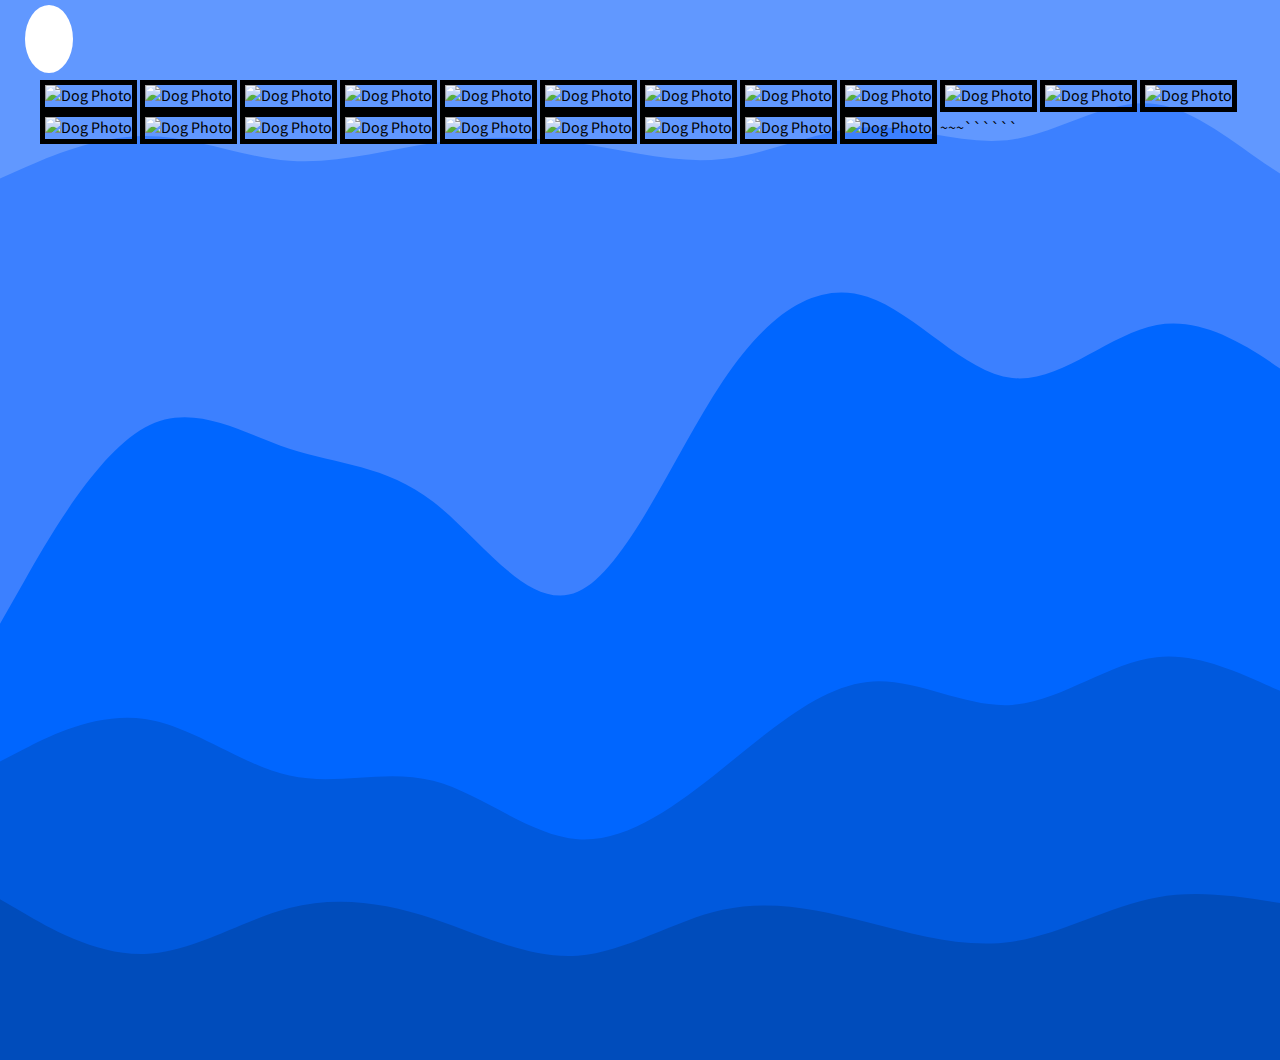
==== subpages/photoalbum.html @ f6136f41 "added todolist and nearly done photo album of dogs" ====
<!DOCTYPE html>
<html lang="en">
	<head>
		<meta charset="UTF-8" />
		<meta http-equiv="X-UA-Compatible" content="IE=edge" />
		<meta name="viewport" content="width=device-width, initial-scale=1.0" />
		<title>Photo Album</title>
		<link rel="preconnect" href="https://fonts.googleapis.com" />
		<link rel="preconnect" href="https://fonts.gstatic.com" crossorigin />
		<link
			href="https://fonts.googleapis.com/css2?family=Source+Sans+Pro:wght@400;700&display=swap"
			rel="stylesheet"
		/>
		<link rel="stylesheet" href="../css/style.css" />
		<script
			src="https://kit.fontawesome.com/bdb2f8ae99.js"
			crossorigin="anonymous"
		></script>
	</head>
	<body>
		<button class="back-button">
			<a href="../index.html"><i class="fa-solid fa-arrow-left"></i></a>
		</button>
		<div class="album">
			<img src="" alt="Dog Photo" class="album__photo" />
			<img src="" alt="Dog Photo" class="album__photo" />
			<img src="" alt="Dog Photo" class="album__photo" />
			<img src="" alt="Dog Photo" class="album__photo" />
			<img src="" alt="Dog Photo" class="album__photo" />
			<img src="" alt="Dog Photo" class="album__photo" />
			<img src="" alt="Dog Photo" class="album__photo" />
			<img src="" alt="Dog Photo" class="album__photo" />
			<img src="" alt="Dog Photo" class="album__photo" />
			<img src="" alt="Dog Photo" class="album__photo" />
			<img src="" alt="Dog Photo" class="album__photo" />
			<img src="" alt="Dog Photo" class="album__photo" />
			<img src="" alt="Dog Photo" class="album__photo" />
			<img src="" alt="Dog Photo" class="album__photo" />
			<img src="" alt="Dog Photo" class="album__photo" />
			<img src="" alt="Dog Photo" class="album__photo" />
			<img src="" alt="Dog Photo" class="album__photo" />
			<img src="" alt="Dog Photo" class="album__photo" />
			<img src="" alt="Dog Photo" class="album__photo" />
			<img src="" alt="Dog Photo" class="album__photo" />
			<img src="" alt="Dog Photo" class="album__photo" />
            <img src="" alt="Dog Photo" class="album__photo hidden" />
            <img src="" alt="Dog Photo" class="album__photo hidden" />
            <img src="" alt="Dog Photo" class="album__photo hidden" />
            <img src="" alt="Dog Photo" class="album__photo hidden" />
            <img src="" alt="Dog Photo" class="album__photo hidden" />
            <img src="" alt="Dog Photo" class="album__photo hidden" />
            <img src="" alt="Dog Photo" class="album__photo hidden" />
            <img src="" alt="Dog Photo" class="album__photo hidden" />
            <img src="" alt="Dog Photo" class="album__photo hidden" />
            <img src="" alt="Dog Photo" class="album__photo hidden" />
            <img src="" alt="Dog Photo" class="album__photo hidden" />
            <img src="" alt="Dog Photo" class="album__photo hidden" />
            <img src="" alt="Dog Photo" class="album__photo hidden" />
            <img src="" alt="Dog Photo" class="album__photo hidden" />~~~``````
		</div>
		<div class="fullscreenphoto hidden">
			<img src="" alt="Dog Photo" class="fullscreenphoto__photo" />
            <button
				id="left"
				class="fullscreenphoto__button fullscreenphoto__button--left"
			>
				<i class="fa-solid fa-arrow-left"></i>
			</button>
			<button
				id="right"
				class="fullscreenphoto__button fullscreenphoto__button--right"
			>
				<i class="fa-solid fa-arrow-right"></i>
			</button>
		</div>
		<script src="../js/photoalbum.js"></script>
	</body>
</html>
---- css/style.css ----
*,
*::after,
*::before {
  margin: 0;
  padding: 0;
  box-sizing: border-box;
}

html {
  font-size: 62.5%;
}

body,
input,
button {
  font-family: "Source Sans Pro", sans-serif;
}

body {
  display: flex;
  justify-content: center;
  align-items: center;
  height: 100vh;
  font-size: 1.6rem;
  background-image: url("../img/layered-steps-haikei.svg");
  background-size: cover;
}

.todolist {
  width: 800px;
  border-radius: 25px;
  box-shadow: 0px 0px 10px white;
  background-color: rgb(229, 229, 229);
  overflow: hidden;
}
.todolist__edit, .todolist__add {
  position: absolute;
  bottom: 0;
  top: 0;
  left: 0;
  right: 0;
  display: flex;
  justify-content: center;
  align-items: center;
  background-color: rgb(229, 229, 229);
}
.todolist__edit-input, .todolist__add-input {
  padding: 0.5em;
  margin: 0 0.5em;
  font-size: 2rem;
}
.todolist__edit__edit:hover, .todolist__add__edit:hover {
  color: rgb(151, 157, 255);
}
.todolist__edit-button, .todolist__add-button {
  padding: 0.5em 1em;
  font-size: 2rem;
  font-weight: bold;
  text-transform: uppercase;
  cursor: pointer;
  transition: background-color 0.3s;
}
.todolist__edit-button:hover, .todolist__add-button:hover {
  background-color: rgb(151, 157, 255);
}
.todolist__title {
  padding: 1em 0 1em 2em;
  font-size: 4rem;
}
.todolist__listbox {
  max-height: 500px;
  min-height: 500px;
  height: 100%;
  overflow-y: scroll;
  border-top: 1px solid grey;
  background-color: white;
}
.todolist__listbox-list {
  padding: 2em;
  list-style-type: none;
}
.todolist__listbox-list-item {
  display: flex;
  justify-content: space-between;
  align-items: center;
  padding: 1em 0;
}
.todolist__listbox-list-item-text-content {
  font-size: 2rem;
}
.todolist__listbox-list-item-buttons-deletebutton, .todolist__listbox-list-item-buttons-editbutton, .todolist__listbox-list-item-buttons-donebutton {
  margin: 0 0.25em;
  padding: 0.25em;
  font-size: 1.6rem;
  border: none;
  background: none;
  cursor: pointer;
  transition: color 0.3s;
}
.todolist__listbox-list-item-buttons-deletebutton:hover, .todolist__listbox-list-item-buttons-editbutton:hover, .todolist__listbox-list-item-buttons-donebutton:hover {
  color: rgb(0, 13, 255);
}
.todolist__bottom {
  position: relative;
  display: flex;
  align-items: center;
  justify-content: center;
  border-top: 1px solid grey;
  height: 150px;
}
.todolist__bottom-addbutton {
  padding: 1em 2em;
  font-size: 2rem;
  font-weight: bold;
  text-transform: uppercase;
  border-radius: 15px;
  cursor: pointer;
  transition: background-color 0.3s;
}
.todolist__bottom-addbutton:hover {
  background-color: rgb(151, 157, 255);
}

.done {
  color: grey;
  text-decoration: line-through;
}

.hidden {
  display: none;
}

.error {
  position: absolute;
  top: 25px;
  font-size: 2rem;
  color: red;
}

.close-button {
  padding: 0.5em;
  margin: 0 0.5em;
  font-size: 2.6rem;
  border: none;
  background: none;
  cursor: pointer;
  transition: color 0.3s;
}
.close-button:hover {
  color: rgb(0, 13, 255);
}

.album__photo {
  max-width: 200px;
  max-height: 200px;
  cursor: pointer;
  border: 5px solid black;
  transition: transform 0.3s;
}
.album__photo:hover {
  transform: scale(0.9);
}

.fullscreenphoto {
  position: absolute;
  top: 0;
  left: 0;
  right: 0;
  bottom: 0;
  display: flex;
  justify-content: center;
  align-items: center;
  background-color: rgba(0, 0, 0, 0.8);
}
.fullscreenphoto__photo {
  max-width: 80vw;
  max-height: 80vh;
  cursor: pointer;
}
.fullscreenphoto__button {
  border: none;
  font-size: 6rem;
  border-radius: 10px;
  background: none;
  color: white;
  cursor: pointer;
  transition: transform 0.3s;
}
.fullscreenphoto__button:hover {
  transform: scale(1.2);
}
.fullscreenphoto__button--left {
  position: absolute;
  left: 150px;
}
.fullscreenphoto__button--right {
  position: absolute;
  right: 150px;
}

body {
  display: block;
  max-width: 1200px;
  width: 100%;
  margin: 5em auto;
  background-image: url("../img/stacked-waves-haikei.svg");
  background-size: cover;
  overflow: hidden;
}

.back-button {
  position: absolute;
  top: 25px;
  left: 25px;
  border: none;
  background: none;
}
.back-button a {
  padding: 1em 1.2em;
  font-size: 2rem;
  border-radius: 50%;
  color: black;
  background-color: white;
  cursor: pointer;
}

.elements__list {
  list-style: none;
}
.elements__link {
  text-decoration: none;
  color: white;
  font-size: 3rem;
  padding: 1em;
  margin: 1em;
  border-radius: 25px;
  background-color: purple;
}

.hidden {
  display: none;
}/*# sourceMappingURL=style.css.map */
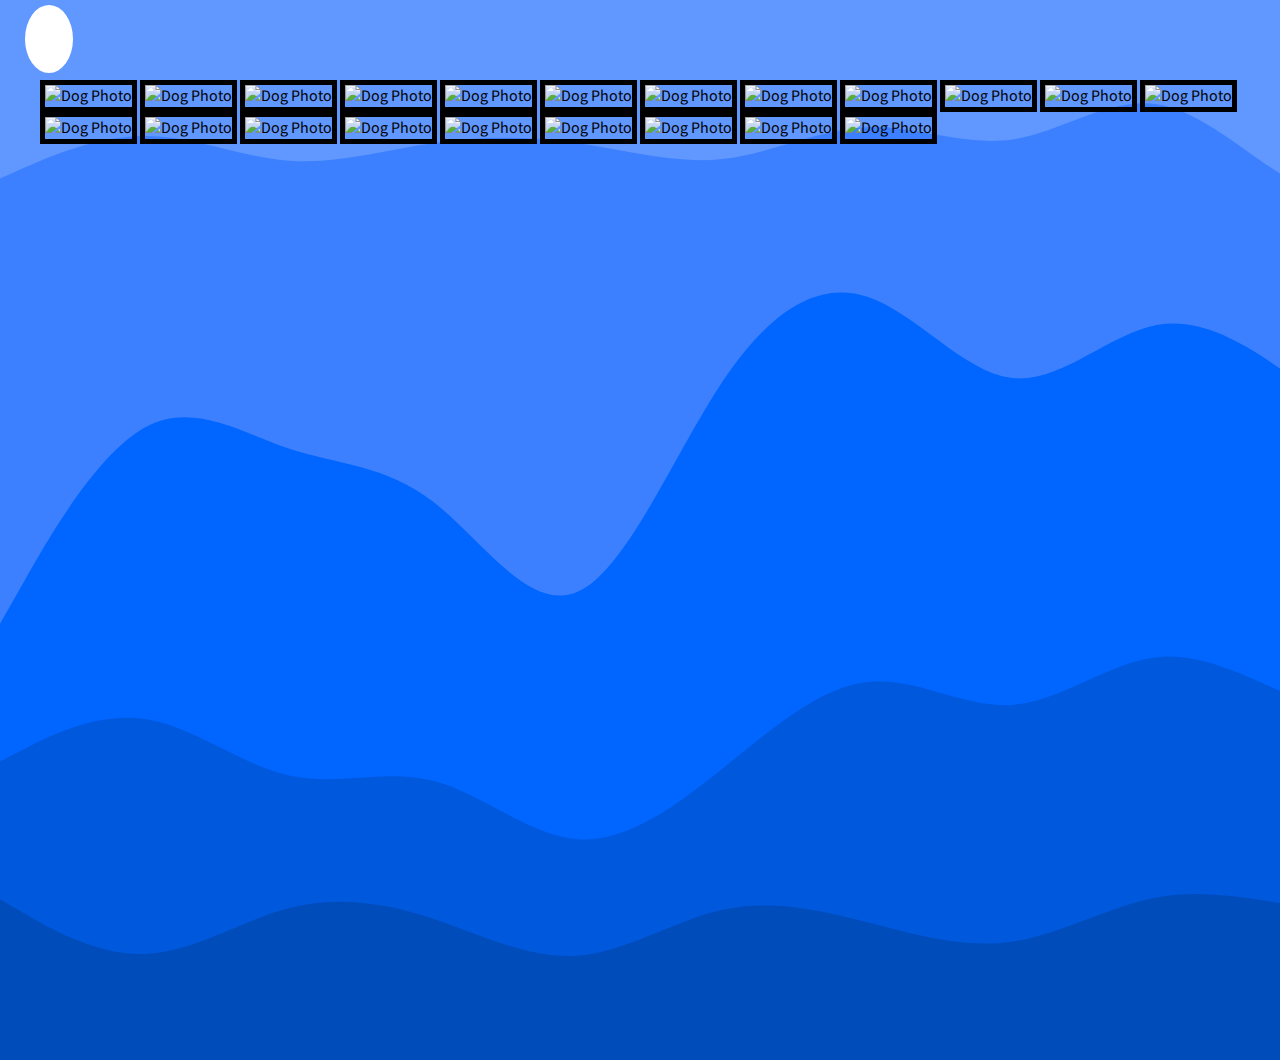
==== commit 3ac53122: "added fully working photo album" ====
--- a/subpages/photoalbum.html
+++ b/subpages/photoalbum.html
@@ -43,20 +43,6 @@
 			<img src="" alt="Dog Photo" class="album__photo" />
 			<img src="" alt="Dog Photo" class="album__photo" />
 			<img src="" alt="Dog Photo" class="album__photo" />
-            <img src="" alt="Dog Photo" class="album__photo hidden" />
-            <img src="" alt="Dog Photo" class="album__photo hidden" />
-            <img src="" alt="Dog Photo" class="album__photo hidden" />
-            <img src="" alt="Dog Photo" class="album__photo hidden" />
-            <img src="" alt="Dog Photo" class="album__photo hidden" />
-            <img src="" alt="Dog Photo" class="album__photo hidden" />
-            <img src="" alt="Dog Photo" class="album__photo hidden" />
-            <img src="" alt="Dog Photo" class="album__photo hidden" />
-            <img src="" alt="Dog Photo" class="album__photo hidden" />
-            <img src="" alt="Dog Photo" class="album__photo hidden" />
-            <img src="" alt="Dog Photo" class="album__photo hidden" />
-            <img src="" alt="Dog Photo" class="album__photo hidden" />
-            <img src="" alt="Dog Photo" class="album__photo hidden" />
-            <img src="" alt="Dog Photo" class="album__photo hidden" />~~~``````
 		</div>
 		<div class="fullscreenphoto hidden">
 			<img src="" alt="Dog Photo" class="fullscreenphoto__photo" />
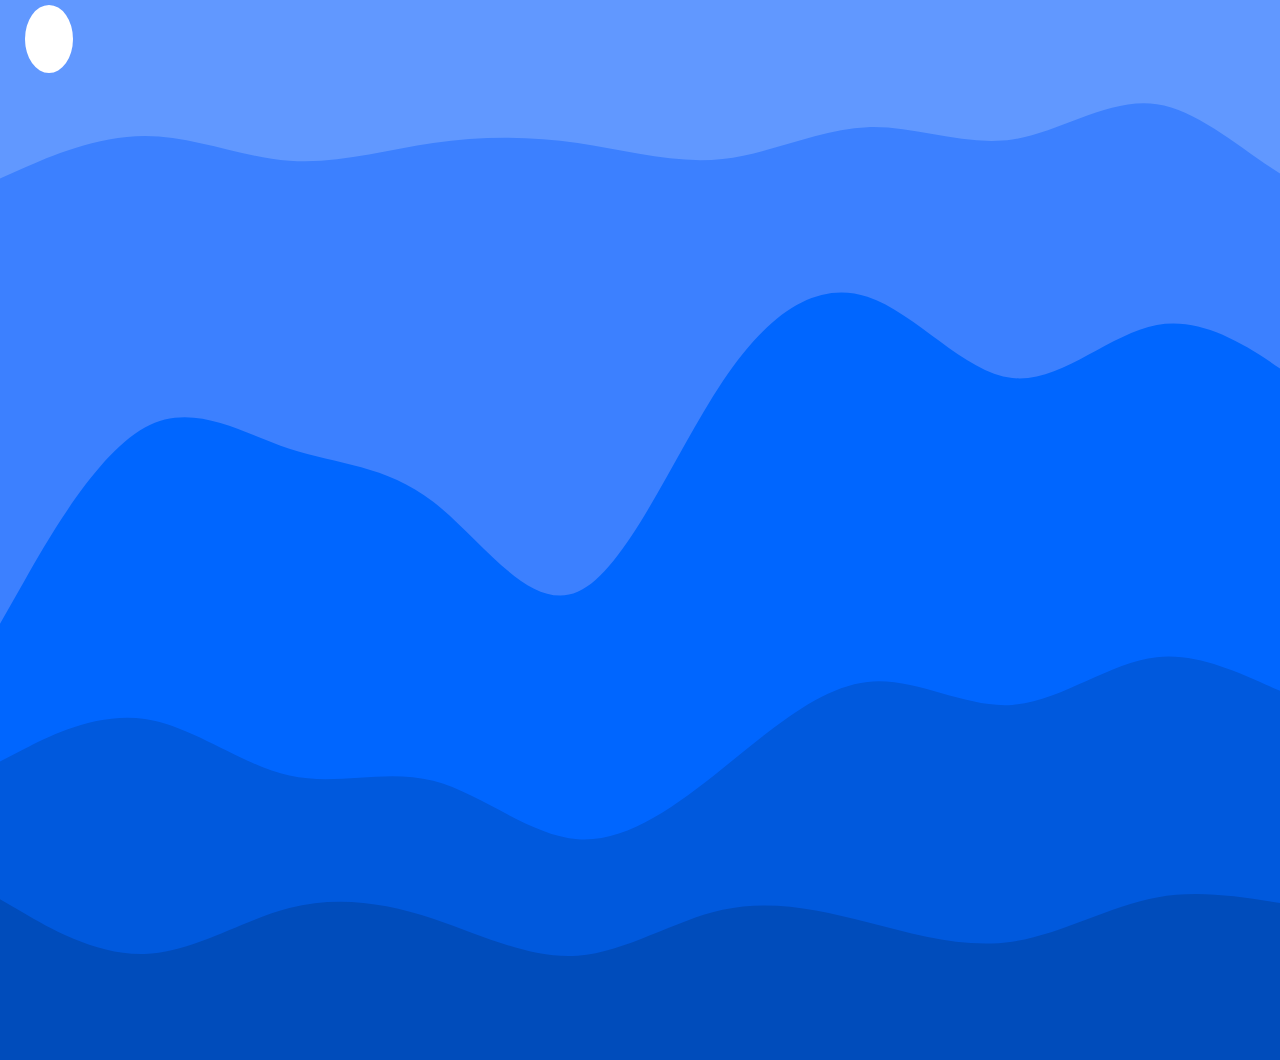
==== commit d311f19f: "fixed album not loading problem" ====
--- a/subpages/photoalbum.html
+++ b/subpages/photoalbum.html
@@ -22,30 +22,33 @@
 			<a href="../index.html"><i class="fa-solid fa-arrow-left"></i></a>
 		</button>
 		<div class="album">
-			<img src="" alt="Dog Photo" class="album__photo" />
-			<img src="" alt="Dog Photo" class="album__photo" />
-			<img src="" alt="Dog Photo" class="album__photo" />
-			<img src="" alt="Dog Photo" class="album__photo" />
-			<img src="" alt="Dog Photo" class="album__photo" />
-			<img src="" alt="Dog Photo" class="album__photo" />
-			<img src="" alt="Dog Photo" class="album__photo" />
-			<img src="" alt="Dog Photo" class="album__photo" />
-			<img src="" alt="Dog Photo" class="album__photo" />
-			<img src="" alt="Dog Photo" class="album__photo" />
-			<img src="" alt="Dog Photo" class="album__photo" />
-			<img src="" alt="Dog Photo" class="album__photo" />
-			<img src="" alt="Dog Photo" class="album__photo" />
-			<img src="" alt="Dog Photo" class="album__photo" />
-			<img src="" alt="Dog Photo" class="album__photo" />
-			<img src="" alt="Dog Photo" class="album__photo" />
-			<img src="" alt="Dog Photo" class="album__photo" />
-			<img src="" alt="Dog Photo" class="album__photo" />
-			<img src="" alt="Dog Photo" class="album__photo" />
-			<img src="" alt="Dog Photo" class="album__photo" />
-			<img src="" alt="Dog Photo" class="album__photo" />
+			<img src="" alt="Dog Photo" class="album__photo hidden" />
+			<img src="" alt="Dog Photo" class="album__photo hidden" />
+			<img src="" alt="Dog Photo" class="album__photo hidden" />
+			<img src="" alt="Dog Photo" class="album__photo hidden" />
+			<img src="" alt="Dog Photo" class="album__photo hidden" />
+			<img src="" alt="Dog Photo" class="album__photo hidden" />
+			<img src="" alt="Dog Photo" class="album__photo hidden" />
+			<img src="" alt="Dog Photo" class="album__photo hidden" />
+			<img src="" alt="Dog Photo" class="album__photo hidden" />
+			<img src="" alt="Dog Photo" class="album__photo hidden" />
+			<img src="" alt="Dog Photo" class="album__photo hidden" />
+			<img src="" alt="Dog Photo" class="album__photo hidden" />
+			<img src="" alt="Dog Photo" class="album__photo hidden" />
+			<img src="" alt="Dog Photo" class="album__photo hidden" />
+			<img src="" alt="Dog Photo" class="album__photo hidden" />
+			<img src="" alt="Dog Photo" class="album__photo hidden" />
+			<img src="" alt="Dog Photo" class="album__photo hidden" />
+			<img src="" alt="Dog Photo" class="album__photo hidden" />
+			<img src="" alt="Dog Photo" class="album__photo hidden" />
+			<img src="" alt="Dog Photo" class="album__photo hidden" />
+			<img src="" alt="Dog Photo" class="album__photo hidden" />
+			<img src="" alt="Dog Photo" class="album__photo hidden" />
+			<img src="" alt="Dog Photo" class="album__photo hidden" />
 		</div>
 		<div class="fullscreenphoto hidden">
 			<img src="" alt="Dog Photo" class="fullscreenphoto__photo" />
+			<div class="fullscreenphoto__bg"></div>
             <button
 				id="left"
 				class="fullscreenphoto__button fullscreenphoto__button--left"
--- a/css/style.css
+++ b/css/style.css
@@ -170,16 +170,24 @@
   display: flex;
   justify-content: center;
   align-items: center;
+}
+.fullscreenphoto__bg {
+  position: absolute;
+  top: 0;
+  left: 0;
+  right: 0;
+  bottom: 0;
   background-color: rgba(0, 0, 0, 0.8);
 }
 .fullscreenphoto__photo {
   max-width: 80vw;
   max-height: 80vh;
-  cursor: pointer;
+  z-index: 1;
 }
 .fullscreenphoto__button {
+  padding: 0.5em;
+  font-size: 6rem;
   border: none;
-  font-size: 6rem;
   border-radius: 10px;
   background: none;
   color: white;
@@ -208,6 +216,196 @@
   overflow: hidden;
 }
 
+.clock {
+  position: relative;
+  width: 400px;
+  height: 400px;
+  font-size: 2rem;
+  font-weight: bold;
+  border-radius: 50%;
+  background-color: white;
+  overflow: hidden;
+}
+.clock__line {
+  height: 15px;
+  width: 10px;
+  background-color: black;
+}
+.clock__line--12 {
+  position: absolute;
+  left: 50%;
+  top: 0;
+  transform: translate(-50%);
+}
+.clock__line--9 {
+  position: absolute;
+  right: 0;
+  top: 50%;
+  transform: translate(0, -50%) rotate(90deg);
+}
+.clock__line--6 {
+  position: absolute;
+  left: 50%;
+  bottom: 0;
+  transform: translate(-50%);
+}
+.clock__line--3 {
+  position: absolute;
+  left: 0;
+  top: 50%;
+  transform: translate(0, -50%) rotate(90deg);
+}
+.clock__line--1 {
+  position: absolute;
+  top: 7.5%;
+  right: 23%;
+  transform: rotate(30deg);
+}
+.clock__line--2 {
+  position: absolute;
+  top: 25%;
+  right: 6%;
+  transform: rotate(60deg);
+}
+.clock__line--4 {
+  position: absolute;
+  bottom: 25%;
+  right: 6%;
+  transform: rotate(-60deg);
+}
+.clock__line--5 {
+  position: absolute;
+  bottom: 7.5%;
+  right: 23%;
+  transform: rotate(-30deg);
+}
+.clock__line--11 {
+  position: absolute;
+  top: 7.5%;
+  left: 23%;
+  transform: rotate(-30deg);
+}
+.clock__line--10 {
+  position: absolute;
+  top: 25%;
+  left: 6%;
+  transform: rotate(-60deg);
+}
+.clock__line--8 {
+  position: absolute;
+  bottom: 7.5%;
+  left: 23%;
+  transform: rotate(30deg);
+}
+.clock__line--7 {
+  position: absolute;
+  bottom: 25%;
+  left: 6%;
+  transform: rotate(60deg);
+}
+.clock__number--12 {
+  position: absolute;
+  top: 5%;
+  left: 50%;
+  transform: translate(-50%);
+}
+.clock__number--11 {
+  position: absolute;
+  top: 11%;
+  left: 24%;
+}
+.clock__number--1 {
+  position: absolute;
+  top: 11%;
+  right: 25%;
+}
+.clock__number--2 {
+  position: absolute;
+  top: 26%;
+  right: 10%;
+}
+.clock__number--10 {
+  position: absolute;
+  top: 26%;
+  left: 10%;
+}
+.clock__number--6 {
+  position: absolute;
+  bottom: 5%;
+  left: 50%;
+  transform: translate(-50%);
+}
+.clock__number--3 {
+  position: absolute;
+  bottom: 47%;
+  right: 5%;
+}
+.clock__number--9 {
+  position: absolute;
+  bottom: 47%;
+  left: 5%;
+}
+.clock__number--8 {
+  position: absolute;
+  bottom: 26%;
+  left: 10%;
+}
+.clock__number--4 {
+  position: absolute;
+  bottom: 26%;
+  right: 10%;
+}
+.clock__number--7 {
+  position: absolute;
+  bottom: 11%;
+  left: 25%;
+}
+.clock__number--5 {
+  position: absolute;
+  bottom: 11%;
+  right: 25%;
+}
+.clock__circle {
+  position: absolute;
+  top: 50%;
+  left: 50%;
+  transform: translate(-50%, -50%);
+  width: 35px;
+  height: 35px;
+  border-radius: 50%;
+  background-color: black;
+}
+.clock__bighand {
+  position: absolute;
+  top: 40%;
+  left: 50%;
+  transform-origin: bottom;
+  transform: translate(-50%, -50%) rotate(0deg);
+  width: 15px;
+  height: 75px;
+  background-color: black;
+}
+.clock__middlehand {
+  position: absolute;
+  top: 35%;
+  left: 50%;
+  transform-origin: bottom;
+  transform: translate(-50%, -50%) rotate(0deg);
+  width: 10px;
+  height: 125px;
+  background-color: black;
+}
+.clock__smallhand {
+  position: absolute;
+  top: 30%;
+  left: 50%;
+  transform-origin: bottom;
+  transform: translate(-50%, -50%) rotate(0deg);
+  width: 5px;
+  height: 150px;
+  background-color: black;
+}
+
 .back-button {
   position: absolute;
   top: 25px;
@@ -239,4 +437,11 @@
 
 .hidden {
   display: none;
+}
+
+.clock-body {
+  display: flex;
+  justify-content: center;
+  align-items: center;
+  height: 75vh;
 }/*# sourceMappingURL=style.css.map */